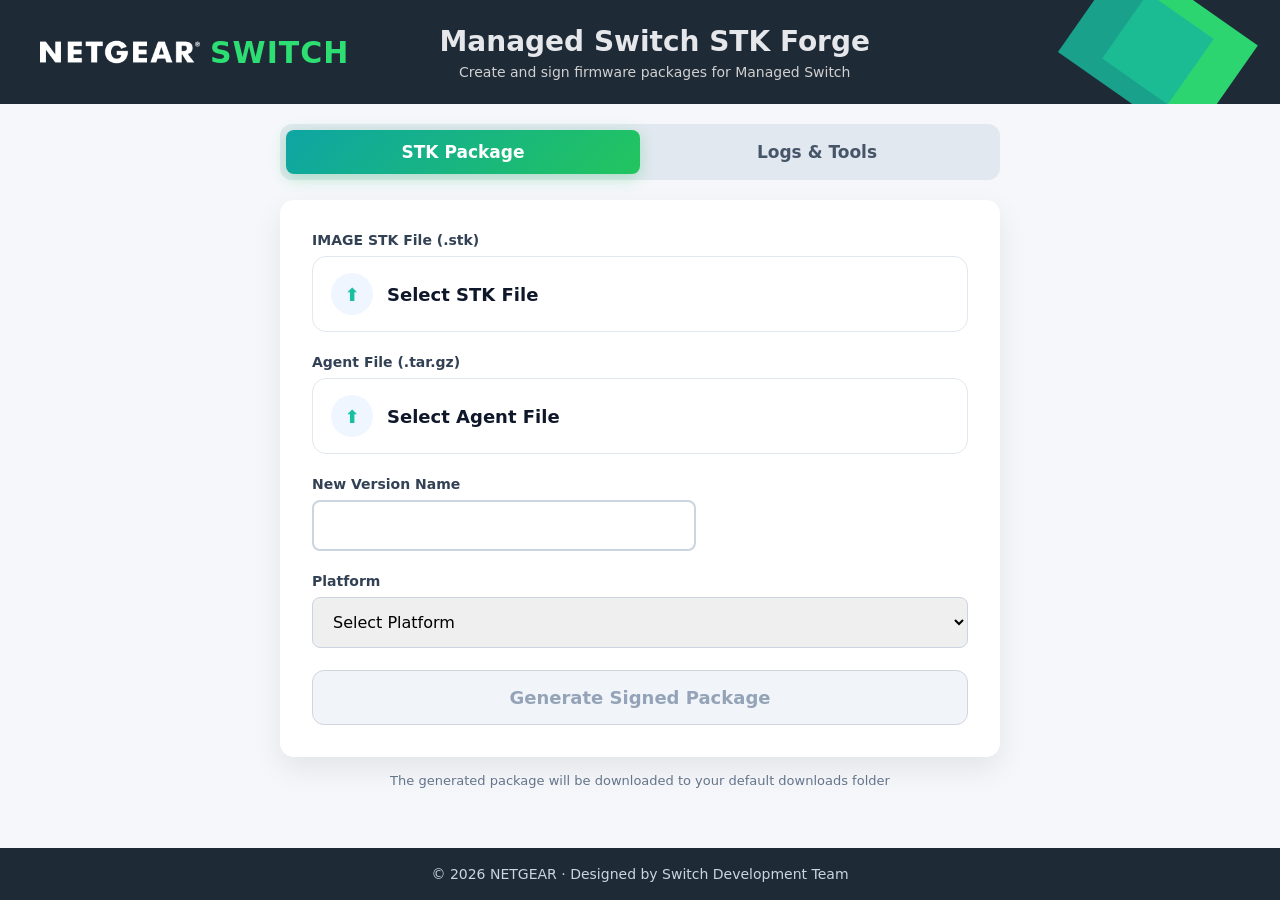
==== frontend/index.html @ 92266423 "latform validation in frontend" ====
<!DOCTYPE html>
<html lang="en">
<head>
<meta charset="UTF-8">
<title>STK Package Generator</title>
<link rel="stylesheet" href="styles.css">
</head>

<body>

<!-- HEADER -->
<div class="header">
  <div class="header-grid">

    <!-- LEFT: BRAND -->
    <div class="brand">
    <img src="netgear_logo_white.png" alt="NETGEAR" class="brand-logo">
    <span class="brand-switch">SWITCH</span>
    </div>

    <!-- CENTER: TITLE -->
    <div class="header-center">
      <div class="header-title">Managed Switch STK Forge</div>
      <div class="header-subtitle">
        Create and sign firmware packages for Managed Switch
      </div>
    </div>

    <!-- RIGHT: ACCENT (unchanged) -->
    <div class="header-accent"></div>

  </div>
</div>

<!-- MAIN -->
<div class="app-wrapper">
<div class="app">
<!-- TABS -->
<div class="tabs">
  <button class="tab-btn active" data-tab="tab1">STK Package</button>
  <button class="tab-btn" data-tab="tab2">Logs & Tools</button>
</div>

<!-- TAB CONTENT WRAPPER -->
<div class="tab-content active" id="tab1">
<div class="card">
  <!-- STK FILE -->
<label class="upload-label">IMAGE STK File (.stk)</label>
<div class="upload-card" id="stkBtn">
  <div class="upload-icon">⬆</div>

  <div class="upload-text">
    <span class="primary" id="stkBtnText">Select STK File</span>
  </div>

  <span class="clear-btn" id="clearStkBtn">✕</span>
</div>

<input type="file" id="stkInput" accept=".stk" hidden>



<!-- CURRENT VERSION -->
<div class="current-version-box" id="currentVersionBox">
  <div class="title">Current Version</div>
  <div class="value" id="currentVersionValue">—</div>
</div>


<!-- AGENT FILE -->
<label class="upload-label">Agent File (.tar.gz)</label>
<div class="upload-card" id="agentBtn">
  <div class="upload-icon">⬆</div>

  <div class="upload-text">
    <span class="primary" id="agentBtnText">Select Agent File</span>
  </div>

  <span class="clear-btn" id="clearAgentBtn">✕</span>
</div>

<input type="file" id="agentInput" accept=".tar,.gz,.tgz" hidden>


  <!-- VERSION -->
  <label>New Version Name</label>
  <div class="new-version-row">
    <input type="text" id="newVersion">
    <div class="version-msg">
      <span id="versionError" class="version-error"></span>
      <span id="versionWarning" class="version-warning"></span>
      <span id="versionCorrect" class="version-correct"></span>
    </div>
  </div>

  <div id="platformError" class="input-error-message"></div>
  <!-- PLATFORM -->
  <label>Platform</label>
  <select id="platform">
    <option value="">Select Platform</option>
    <option>M4350</option>
    <option>M4300</option>
    <option>M4250 IM</option>
    <option>M4250 LK</option>
  </select>
  
  <button id="generateBtn">
  <span class="btn-progress">
    <span class="btn-shimmer"></span>
  </span>

  <span class="btn-label">
    <span class="btn-text">Generate Signed Package</span>
    <span class="btn-percent"></span>
  </span>
</button>



</div>
</div> <!-- tab1 end -->

<!-- TAB 2 CONTENT -->
<!-- TAB 2 CONTENT -->
<div class="tab-content" id="tab2">
  <div class="card">

    <h2 class="logs-title">Generation Logs</h2>

    <div id="logList" class="log-list">
      Loading logs...
    </div>

  </div>
</div>
<div class="footer">
  The generated package will be downloaded to your default downloads folder
</div>

</div>
</div>

<div class="app-footer">
© 2026 NETGEAR · Designed by Switch Development Team
</div>

  <div id="toastContainer"></div>

  <script src="app.js"></script>
</body>
</html>
---- frontend/styles.css ----
* {
  box-sizing: border-box;
  font-family: "Inter", system-ui, -apple-system, sans-serif;
}
html, body {
  height: 100%;
}

body {
  margin: 0;
  min-height: 100vh;          
  display: flex;             
  flex-direction: column;    
  background: #f5f7fa;
  color: #0f172a;
}


/* ================= HEADER ================= */
.header {
  position: relative;
  background: #1f2a37;
  color: white;
  padding: 2px 40px;
  overflow: hidden;
  flex-shrink: 0;
}

/* GRID LAYOUT */
.header-grid {
  display: grid;
  grid-template-columns: auto 1fr auto;
  align-items: center;
}

.brand {
  display: flex;
  align-items: center;
  gap: 10px;
  height: 72px;
  min-width: 220px;
}


.brand-logo {
  height: 160px;   /* was ~32px — increase */
  width: auto;
  object-fit: contain;
}

.brand-switch {
  color: #2ddf73;
  font-weight: 800;     /* heavy bold */
  font-size: 30px;      /* larger */
  letter-spacing: 1px;
}



/* CENTER TITLE */
.header-center {
  text-align: center;
  transform: translateX(-80px); 
}


.header-title {
  font-size: 28px;
  font-weight: 600;
  color: #e5e7eb;
}

.header-subtitle {
  font-size: 14px;
  color: #d0d0d0;
  margin-top: 6px;
}

/* RIGHT ACCENT (same visual, repositioned) */
.header-accent {
  position: relative; /* now inside grid */
  width: 120px;
  height: 100px;
  background: #2ddf73;
  transform: rotate(35deg);
  opacity: 0.95;
}

.header-accent::after {
  content: "";
  position: absolute;
  top: 20px;
  left: -40px;
  width: 120px;
  height: 100px;
  background: #18bfa1;
  opacity: 0.85;
}


/* ================= APP WRAPPER ================= */
.app-wrapper {
  flex: 1;                 
  display: flex;
  justify-content: center;
  padding: 20px 0;
}

.app {
  width: 720px;
}

/* ================= TITLES ================= */
h1 {
  text-align: center;
  font-size: 28px;
  margin-bottom: 6px;
}

.subtitle {
  text-align: center;
  color: #64748b;
  margin-bottom: 36px;
}

/* ================= TABS ================= */

.tabs {
  display: flex;
  background: #e2e8f0;
  padding: 6px;
  border-radius: 12px;
  margin-bottom: 20px;
}

.tab-btn {
  flex: 1;
  padding: 12px 0;
  border: none;
  border-radius: 8px;
  background: transparent;
  font-size: 17px;
  font-weight: 700;
  color: #475569;
  cursor: pointer;
  transition: all 0.25s ease;
}

.tab-btn:hover {
  background: rgba(14,165,164,0.08);
  color: #0ea5a4;
}

.tab-btn.active {
  background: linear-gradient(135deg, #0ea5a4, #22c55e);
  color: white;
  box-shadow: 0 4px 15px rgba(34,197,94,0.3);
}

/* TAB CONTENT ANIMATION */

.tab-content {
  display: none;
  animation: fadeIn 0.3s ease;
}

.tab-content.active {
  display: block;
}

@keyframes fadeIn {
  from {
    opacity: 0;
    transform: translateY(8px);
  }
  to {
    opacity: 1;
    transform: translateY(0);
  }
}

/* ================= CARD ================= */
.card {
  background: #ffffff;
  border-radius: 14px;
  padding: 32px;
  box-shadow: 0 12px 30px rgba(0,0,0,0.08);
}

label {
  font-size: 14px;
  font-weight: 600;
  color: #334155;
  display: block;
  margin-bottom: 8px;
}

/* ================= UPLOAD ================= */
.upload-box {
  border: 2px dashed #cbd5e1;
  border-radius: 10px;
  padding: 18px;
  display: flex;
  align-items: center;
  justify-content: center;
  gap: 8px;
  color: #0ea5a4;
  font-weight: 600;
  cursor: pointer;
  margin-bottom: 12px;
}

.upload-icon {
  width: 44px;
  height: 44px;
  border-radius: 50%;
  background: #eff6ff;
  color: #18bfa1; /* upload arrow color */
  display: flex;
  align-items: center;
  justify-content: center;
  font-size: 20px;
  font-weight: 700;
}

/* When file selected → icon is X → turn red */
.upload-card.has-file .upload-icon {
  color: #dc2626;     /* red */
  background: #ffe4e6;
}

.upload-label {
  font-size: 14px;
  font-weight: 600;
  margin-bottom: 8px;
  display: block;
}

/* Upload card */
.upload-card {
  border: 1.5px solid #e2e8f0;
  border-radius: 14px;
  padding: 16px 18px;
  display: flex;
  align-items: center;
  gap: 14px;
  cursor: pointer;
  background: #ffffff;
  transition: all 0.25s ease;
  margin-bottom: 22px;
}

.upload-card:hover {
  border-color: #16a98e;
  box-shadow: 0 8px 30px rgba(37, 99, 235, 0.12);
  transform: translateY(-1px);
}
/* ✅ KEEP border after file selected */
.upload-card.has-file {
  border-color: #22c55e;
  background: #f8fffb;
}

/* Optional: cursor polish */
.upload-card.has-file {
  cursor: pointer;
}
/* Icon */
.upload-icon {
  width: 42px;
  height: 42px;
  border-radius: 50%;
  background: #eff6ff;
  color: #18bfa1;
  display: flex;
  align-items: center;
  justify-content: center;
  font-size: 18px;
}

/* Text */
.upload-text .primary {
  font-size: 18px;
  font-weight: 600;
  color: #0f172a;
}

.upload-text .secondary {
  font-size: 12px;
  color: #64748b;
}


input[type="file"] {
  display: none;
}

.file-name {
  background: #f8fafc;
  padding: 10px 12px;
  border-radius: 8px;
  font-size: 14px;
  color: #334155;
  margin-bottom: 22px;
  display: none;
}

/* ---------- CLEAR (X) BUTTON ---------- */
.clear-btn {
  position: absolute;
  right: 14px;
  top: 50%;
  transform: translateY(-50%);

  width: 22px;
  height: 22px;
  line-height: 22px;

  text-align: center;
  font-size: 14px;
  font-weight: bold;

  color: #666;
  background: #f0f0f0;
  border-radius: 50%;

  cursor: pointer;
  display: none; /* hidden until file selected */

  transition: all 0.2s ease;
}

.clear-btn:hover {
  background: #e53935;
  color: #fff;
}

/* Ensure upload-card can position clear-btn */
.upload-card {
  position: relative;
}


/* ================= CURRENT VERSION ================= */
.current-version-box {
  background: #ecfeff;
  border: 1px solid #67e8f9;
  border-radius: 10px;
  padding: 16px 18px;
  margin-top: 22px;     /* ✅ added gap */
  margin-bottom: 26px;  /* slightly more spacing */
  display: none;
}


.current-version-box .title {
  font-size: 15px;
  font-weight: 700;
  color: #0ea5a4;
  margin-bottom: 4px;
}

.current-version-box .value {
  font-size: 22px;
  font-weight: 600;
}

/* ================= INPUTS ================= */
/* ========== INPUTS ========== */
input[type="text"], select {
    width: 100%;
    padding: 14px 16px;
    border-radius: 8px;
    border: 1px solid #cbd5e1;
    font-size: 16px;
    font-weight: 500;
    margin-bottom: 22px;
    transition: border-color 0.2s ease; /* Add transition for smooth color change */
}

.version-error { 
    color: #dc2626; 
    display: none; 
    font-size: 13px;
    margin-top: -18px;
    margin-bottom: 22px;
}

.version-warning { 
    color: #d97706; 
    display: none; 
    font-size: 13px;
    margin-top: -18px;
    margin-bottom: 22px;
}

.version-correct { 
    color: #16a34a; 
    display: none; 
    font-size: 13px;
    margin-top: -18px;
    margin-bottom: 22px;
}
.new-version-row {
  display: flex;
  align-items: center;
  gap: 12px;
}

.new-version-row input {
  flex: 1;
}

.version-msg {
  min-width: 260px;
  font-size: 13px;
  font-weight: 500;
}
/* ========== VERSION VALIDATION STYLES ========== */

/* ================= VERSION VALIDATION FIX ================= */

/* Base */
#newVersion {
    border: 2px solid #cbd5e1;   /* same thickness always */
    box-shadow: none;
}

/* ERROR */
#newVersion.input-error {
    border-color: #dc2626 !important;
    box-shadow: 0 0 0 3px rgba(220, 38, 38, 0.15);
}

/* WARNING */
#newVersion.input-warning {
    border-color: #d97706 !important;
    box-shadow: 0 0 0 3px rgba(217, 119, 6, 0.15);
}

/* VALID */
#newVersion.input-valid {
    border-color: #16a34a !important;
    box-shadow: 0 0 0 3px rgba(22, 163, 74, 0.15);
}
/* Remove default browser focus blue */
#newVersion:focus {
    outline: none;
}

/* Optional: Keep your own focus glow */
#newVersion.input-valid:focus {
    box-shadow: 0 0 0 3px rgba(22, 163, 74, 0.2);
}

#newVersion.input-error:focus {
    box-shadow: 0 0 0 3px rgba(220, 38, 38, 0.2);
}

#newVersion.input-warning:focus {
    box-shadow: 0 0 0 3px rgba(217, 119, 6, 0.2);
}
.version-error { color: #dc2626; display: none; }
.version-warning { color: #d97706; display: none; }
.version-correct { color: #16a34a; display: none; }

.input-error-message {
  color: #e5484d;
  font-size: 13px;
  margin-top: 6px;
  display: none;
  font-weight: 500;
}
#platformError {
  color: #e5484d;
  font-size: 13px;
  font-weight: 500;
  
  margin-bottom: 12px;

  display: none;
}

/* ================= BUTTON ================= */
button {
  width: 100%;
  padding: 16px;
  border-radius: 12px;
  font-size: 18px;
  font-weight: 600;

  border: 1px solid #d1d5db;
  background: #f1f5f9;
  color: #94a3b8;

  cursor: not-allowed;
  transition: all 0.25s ease;
}



#generateBtn.enabled {
  background: linear-gradient(135deg, #0ea5a4, #22c55e);
  color: white;
  border: none;
  cursor: pointer;
}


/* ===== PROGRESS BUTTON LAYERS ===== */

#generateBtn {
  position: relative;
  overflow: hidden;
}


#generateBtn .btn-label {
  position: relative;
  z-index: 2;

  display: flex;
  align-items: center;
  justify-content: center;

  width: 100%;
  padding: 0 20px;

  font-weight: 600;
  box-sizing: border-box;
}

#generateBtn .btn-percent {
  position: absolute;
  right: 20px;
  font-weight: 700;
}

/* progress fill */
#generateBtn .btn-progress {
  position: absolute;
  left: 0;
  top: 0;
  height: 100%;
  width: 0%;
  z-index: 0;          /* behind label */

  background: linear-gradient(135deg, #0ea5a4, #22c55e);
  transition: width 0.5s ease;
  overflow: hidden;
}

/* shimmer layer — REAL ELEMENT */
#generateBtn .btn-shimmer {
  position: absolute;
  top: 0;
  left: -40%;
  width: 40%;
  height: 100%;

  background: linear-gradient(
    110deg,
    transparent 20%,
    rgba(255,255,255,0.8) 50%,
    transparent 80%
  );

  animation: shimmerMove 1.1s linear infinite;
  opacity: 0;
}

/* enable shimmer only while running */
#generateBtn.running .btn-shimmer {
  opacity: 1;
}

@keyframes shimmerMove {
  from { left: -40%; }
  to   { left: 120%; }
}


/* white button base while running */
#generateBtn.enabled.running {
  background: #ffffff;
  box-shadow: inset 0 0 0 2px #22c55e;
}

#generateBtn.running .btn-label {
  color: #0f172a;
}


/* ================= FOOTERS ================= */
.footer {
  text-align: center;
  font-size: 13px;
  color: #64748b;
  margin-top: 16px;
}

.app-footer {
  background: #1f2a37;
  color: #cbd5e1;
  text-align: center;
  padding: 18px;
  font-size: 14px;
  flex-shrink: 0;   
}

/* ================= LOG LIST ================= */
.logs-title{
  margin-top:0;
  font-size:20px;
  font-weight:600;
}

.log-list{

  display:flex;
  flex-direction:column;
  gap:14px;

  max-height:260px;
  overflow-y:auto;

  padding-right:6px;
}

/* nice scrollbar */

.log-list::-webkit-scrollbar{
  width:6px;
}

.log-list::-webkit-scrollbar-thumb{
  background:#cbd5e1;
  border-radius:4px;
}

.log-info{
  display:flex;
  flex-direction:column;
}

.log-title{
  font-weight:600;
  font-size:15px;
  color:#0f172a;
}

.log-meta{
  font-size:12px;
  color:#64748b;
  margin-top:4px;
}

.log-item{
  display:flex;
  align-items:center;
  justify-content:space-between;

  background:#f8fafc;
  border:1px solid #e2e8f0;
  border-radius:12px;

  padding:14px 18px;

  transition:all 0.2s ease;
}

.log-item:hover{
  border-color:#22c55e;
  box-shadow:0 6px 18px rgba(0,0,0,0.08);
}

.log-name{
  font-weight:600;
  color:#0f172a;
  font-size:18px;
}

/* action container */
.log-actions{
  display:flex;
  align-items:center;
  gap:10px;
}

/* download icon button */
.log-download{

  width:38px !important;
  height:38px !important;

  border-radius:50%;

  display:flex;
  align-items:center;
  justify-content:center;

  padding:0;
  border:none;

  background:linear-gradient(135deg,#0ea5a4,#22c55e);
  color:white;

  font-size:18px;
  font-weight:700;

  cursor:pointer;

  flex-shrink:0;
}

.log-download:hover{
  transform:scale(1.05);
}

/* ================= TOAST ================= */
#toastContainer {
    position: fixed;
    top: 20px;
    right: 20px;
    z-index: 9999;
}
.toast {
    background: #1f2937;
    color: white;
    padding: 14px 18px;
    border-radius: 10px;
    margin-bottom: 10px;
    min-width: 280px;
    font-size: 14px;
    box-shadow: 0 10px 20px rgba(0,0,0,0.2);
    animation: slideIn 0.3s ease;
    cursor: pointer; /* Added: Click to close */
}
/* ---------- TOAST BUTTONS (Only for Log Toast) ---------- */
.toast button {
    padding: 8px 14px;
    border-radius: 8px;
    font-size: 14px;
    font-weight: 600;
    border: none;
    cursor: pointer;
    transition: all 0.2s ease;
    margin-left: 5px; /* Added spacing */
}
/* Download button */
.toast-download {
    background: white;
    color: #af0b0bb5;
}
.toast-download:hover {
    background: #ffeced;
    color: #f41616;
}
/* Cancel button */
.toast-cancel {
    background: white;
    color: rgb(0, 0, 0);
}
.toast-cancel:hover {
    background:  #ffeced;
}
.toast.error { background: #dc2626; }
.toast.success { background: #16a34a; }
.toast.warning { background: #d97706; }
@keyframes slideIn {
    from { transform: translateX(120%); }
    to { transform: translateX(0); }
}
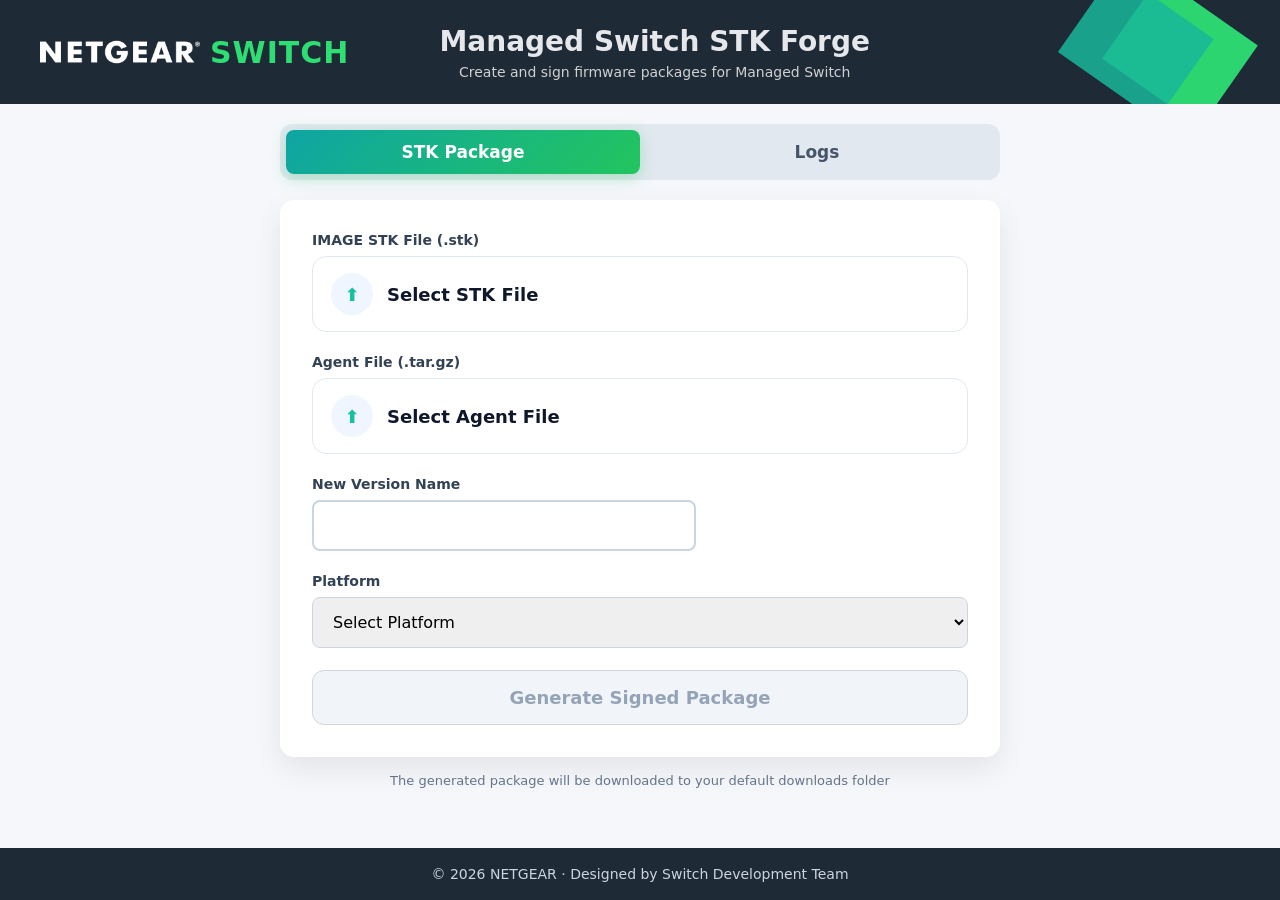
==== commit 9352d6da: "Implement log management features: add log cleanup, delete log endpoint, and enhance log display wit" ====
--- a/frontend/index.html
+++ b/frontend/index.html
@@ -38,7 +38,7 @@
 <!-- TABS -->
 <div class="tabs">
   <button class="tab-btn active" data-tab="tab1">STK Package</button>
-  <button class="tab-btn" data-tab="tab2">Logs & Tools</button>
+  <button class="tab-btn" data-tab="tab2">Logs</button>
 </div>
 
 <!-- TAB CONTENT WRAPPER -->
@@ -125,27 +125,52 @@
 <div class="tab-content" id="tab2">
   <div class="card">
 
-    <h2 class="logs-title">Generation Logs</h2>
+    <div class="logs-header">
 
-    <div id="logList" class="log-list">
-      Loading logs...
-    </div>
+  <h2 class="logs-title">Generation Logs</h2>
 
+  <div class="log-sort">
+    <button class="sort-btn active" data-sort="1hr">1hr</button>
+    <button class="sort-btn" data-sort="today">Today</button>
+    <button class="sort-btn" data-sort="yesterday">Yesterday</button>
+    <button class="sort-btn" data-sort="week">Week</button>
+    <button class="sort-btn" data-sort="all">All</button>
   </div>
+
+</div>
+
+<div id="logList" class="log-list">
+  Loading logs...
+</div>
+</div>
 </div>
 <div class="footer">
   The generated package will be downloaded to your default downloads folder
 </div>
-
-</div>
-</div>
-
 <div class="app-footer">
 © 2026 NETGEAR · Designed by Switch Development Team
 </div>
 
   <div id="toastContainer"></div>
+<div id="deleteModal" class="modal">
 
+  <div class="modal-box">
+
+    <div class="modal-title">Delete Log</div>
+
+    <div class="modal-info">
+      <div id="modalLogName"></div>
+      <div id="modalLogMeta"></div>
+    </div>
+
+    <div class="modal-actions">
+      <button id="cancelDelete" class="modal-cancel">Cancel</button>
+      <button id="confirmDelete" class="modal-delete">Delete</button>
+    </div>
+
+  </div>
+
+</div>
   <script src="app.js"></script>
 </body>
 </html>
--- a/frontend/styles.css
+++ b/frontend/styles.css
@@ -8,13 +8,14 @@
 
 body {
   margin: 0;
-  min-height: 100vh;          
-  display: flex;             
-  flex-direction: column;    
+  min-height: 100vh;
+  display: flex;
+  flex-direction: column;
   background: #f5f7fa;
   color: #0f172a;
-}
-
+
+  padding-bottom: 70px; /* space for fixed footer */
+}
 
 /* ================= HEADER ================= */
 .header {
@@ -600,12 +601,18 @@
 }
 
 .app-footer {
+  position: fixed;
+  bottom: 0;
+  left: 0;
+  width: 100%;
+
   background: #1f2a37;
   color: #cbd5e1;
   text-align: center;
   padding: 18px;
   font-size: 14px;
-  flex-shrink: 0;   
+
+  z-index: 1000;
 }
 
 /* ================= LOG LIST ================= */
@@ -621,7 +628,7 @@
   flex-direction:column;
   gap:14px;
 
-  max-height:260px;
+  max-height:480px;
   overflow-y:auto;
 
   padding-right:6px;
@@ -647,6 +654,13 @@
   font-weight:600;
   font-size:15px;
   color:#0f172a;
+}
+
+.logs-header{
+  display:flex;
+  align-items:center;
+  justify-content:space-between;
+  margin-bottom:12px;
 }
 
 .log-meta{
@@ -717,6 +731,148 @@
   transform:scale(1.05);
 }
 
+
+/* ===== LOG SORT CONTROL ===== */
+
+.log-sort{
+  display:flex;
+  gap:4px;
+  background:#eef2f6;
+  padding:4px;
+  border-radius:10px;
+}
+
+.sort-btn{
+  border:none;
+  padding:6px 12px;
+  border-radius:8px;
+  font-size:13px;
+  font-weight:600;
+  background:transparent;
+  color:#475569;
+  cursor:pointer;
+  transition:all 0.2s ease;
+}
+
+.sort-btn:hover{
+  background:#e6f7f1;
+}
+
+.sort-btn.active{
+  background:linear-gradient(135deg,#0ea5a4,#22c55e);
+  color:white;
+  box-shadow:0 3px 10px rgba(0,0,0,0.15);
+}
+
+/* ===== DELETE MODAL ===== */
+
+.modal{
+  position:fixed;
+  inset:0;
+  background:rgba(0,0,0,0.35);
+  display:none;
+  align-items:center;
+  justify-content:center;
+  z-index:2000;
+}
+
+.modal.show{
+  display:flex;
+}
+
+.modal-box{
+  background:white;
+  border-radius:14px;
+  padding:28px 32px;
+  width:420px;
+
+  box-shadow:0 20px 50px rgba(0,0,0,0.25);
+
+  animation:modalPop .2s ease;
+}
+
+@keyframes modalPop{
+  from{
+    transform:scale(.9);
+    opacity:0;
+  }
+  to{
+    transform:scale(1);
+    opacity:1;
+  }
+}
+
+.modal-title{
+  font-size:20px;
+  font-weight:700;
+  margin-bottom:12px;
+}
+
+.modal-info{
+  background:#f8fafc;
+  border-radius:10px;
+  padding:12px;
+  margin-bottom:20px;
+}
+
+.modal-info div{
+  font-size:18px;
+  margin-bottom:4px;
+}
+
+.modal-actions{
+  display:flex;
+  justify-content:flex-end;
+  gap:10px;
+}
+
+.modal-cancel{
+  background:#e5e7eb;
+  border:none;
+  padding:8px 14px;
+  border-radius:8px;
+  cursor:pointer;
+}
+
+.modal-delete{
+  background:#dc2626;
+  color:white;
+  border:none;
+  padding:8px 14px;
+  border-radius:8px;
+  cursor:pointer;
+}
+
+.log-delete{
+
+  width:38px;
+  height:38px;
+
+  border-radius:50%;
+  border:none;
+
+  background:#ef4444;
+  color:white;
+
+  display:flex;
+  align-items:center;
+  justify-content:center;
+
+  font-size:18px;
+  line-height:1;
+
+  cursor:pointer;
+
+  flex-shrink:0;
+}
+
+.log-delete:hover{
+  transform:scale(1.05);
+}
+
+.log-delete:hover ~ *{
+  border-color:initial;
+}
 /* ================= TOAST ================= */
 #toastContainer {
     position: fixed;
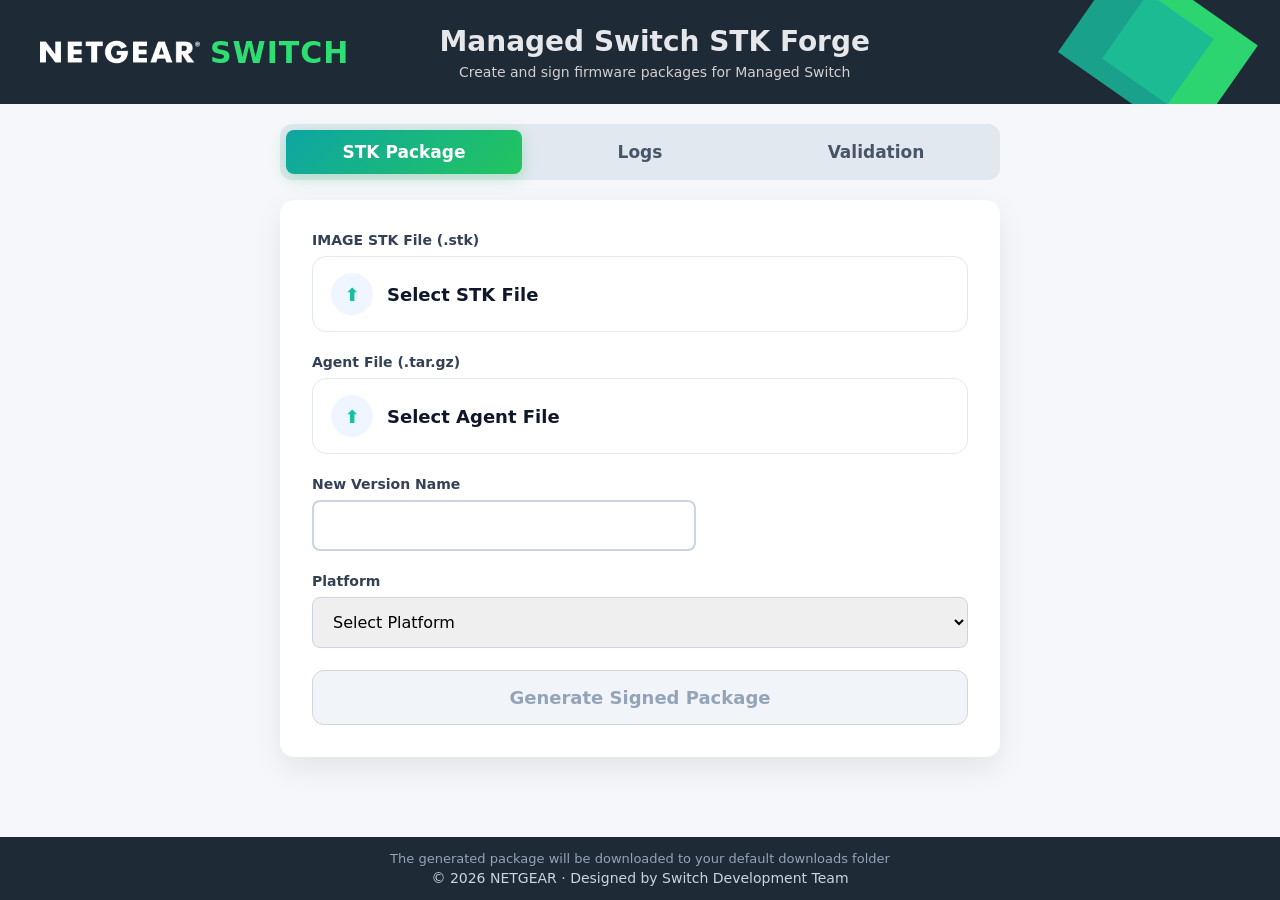
==== commit 8648407e: "Ansible addition UI and script" ====
--- a/frontend/index.html
+++ b/frontend/index.html
@@ -39,6 +39,7 @@
 <div class="tabs">
   <button class="tab-btn active" data-tab="tab1">STK Package</button>
   <button class="tab-btn" data-tab="tab2">Logs</button>
+  <button class="tab-btn" data-tab="tab3">Validation</button>
 </div>
 
 <!-- TAB CONTENT WRAPPER -->
@@ -130,11 +131,11 @@
   <h2 class="logs-title">Generation Logs</h2>
 
   <div class="log-sort">
-    <button class="sort-btn active" data-sort="1hr">1hr</button>
+    <button class="sort-btn" data-sort="1hr">1hr</button>
     <button class="sort-btn" data-sort="today">Today</button>
     <button class="sort-btn" data-sort="yesterday">Yesterday</button>
     <button class="sort-btn" data-sort="week">Week</button>
-    <button class="sort-btn" data-sort="all">All</button>
+    <button class="sort-btn active" data-sort="all">All</button>
   </div>
 
 </div>
@@ -143,12 +144,49 @@
   Loading logs...
 </div>
 </div>
-</div>
-<div class="footer">
-  The generated package will be downloaded to your default downloads folder
+</div> <!-- tab2 end -->
+
+<!-- TAB 3: VALIDATION -->
+<div class="tab-content" id="tab3">
+  <div class="card">
+    <h2 class="validation-title">Validate STK Image</h2>
+
+    <!-- STK FILE UPLOAD -->
+    <div class="upload-card" id="validationStkBtn">
+      <div class="upload-icon">⬆</div>
+      <div class="upload-text">
+        <span class="primary" id="validationStkBtnText">Select STK File</span>
+      </div>
+      <span class="clear-btn" id="clearValidationStkBtn">✕</span>
+    </div>
+    <input type="file" id="validationStkInput" accept=".stk" hidden>
+
+    <!-- SWITCH CREDENTIALS -->
+    <div class="validation-divider"></div>
+    <label for="switchIp">Switch IP</label>
+    <input type="text" id="switchIp" placeholder="e.g. 192.168.1.1" autocomplete="off">
+
+    <label for="switchUsername">Switch Username</label>
+    <input type="text" id="switchUsername" placeholder="Admin" autocomplete="off">
+
+    <label for="switchPassword">Switch Password</label>
+    <input type="password" id="switchPassword" placeholder="Enter password" autocomplete="new-password">
+
+    <label for="expectedAppMgrVersion">Expected App-Mgr Version</label>
+    <input type="text" id="expectedAppMgrVersion" placeholder="eg. 1.0.5.32" autocomplete="off">
+
+    <button type="button" id="validateBtn" class="btn-validate" disabled>
+      <span class="btn-validate-text">Validate</span>
+      <span class="btn-validate-spinner"></span>
+    </button>
+
+    <div id="validationResult" class="validation-result"></div>
+  </div>
+</div>
 </div>
 <div class="app-footer">
-© 2026 NETGEAR · Designed by Switch Development Team
+  <div class="footer-download-msg">The generated package will be downloaded to your default downloads folder</div>
+  <div class="footer-copyright">© 2026 NETGEAR · Designed by Switch Development Team</div>
 </div>
 
   <div id="toastContainer"></div>
--- a/frontend/styles.css
+++ b/frontend/styles.css
@@ -14,7 +14,7 @@
   background: #f5f7fa;
   color: #0f172a;
 
-  padding-bottom: 70px; /* space for fixed footer */
+  padding-bottom: 85px; /* space for fixed footer (two lines) */
 }
 
 /* ================= HEADER ================= */
@@ -101,14 +101,18 @@
 
 /* ================= APP WRAPPER ================= */
 .app-wrapper {
-  flex: 1;                 
+  flex: 1;
   display: flex;
-  justify-content: center;
+  flex-direction: column;
+  align-items: center;
+  justify-content: flex-start;
+  width: 100%;
   padding: 20px 0;
 }
 
 .app {
-  width: 720px;
+  width: 100%;
+  max-width: 720px;
 }
 
 /* ================= TITLES ================= */
@@ -368,7 +372,9 @@
 
 /* ================= INPUTS ================= */
 /* ========== INPUTS ========== */
-input[type="text"], select {
+input[type="text"],
+input[type="password"],
+select {
     width: 100%;
     padding: 14px 16px;
     border-radius: 8px;
@@ -376,7 +382,7 @@
     font-size: 16px;
     font-weight: 500;
     margin-bottom: 22px;
-    transition: border-color 0.2s ease; /* Add transition for smooth color change */
+    transition: border-color 0.2s ease;
 }
 
 .version-error { 
@@ -593,26 +599,30 @@
 
 
 /* ================= FOOTERS ================= */
-.footer {
-  text-align: center;
-  font-size: 13px;
-  color: #64748b;
-  margin-top: 16px;
-}
-
 .app-footer {
   position: fixed;
   bottom: 0;
   left: 0;
   width: 100%;
-
   background: #1f2a37;
   color: #cbd5e1;
   text-align: center;
-  padding: 18px;
+  padding: 14px 18px;
   font-size: 14px;
-
   z-index: 1000;
+  display: flex;
+  flex-direction: column;
+  gap: 4px;
+}
+
+.footer-download-msg {
+  font-size: 13px;
+  color: #94a3b8;
+}
+
+.footer-copyright {
+  font-size: 14px;
+  color: #cbd5e1;
 }
 
 /* ================= LOG LIST ================= */
@@ -873,6 +883,42 @@
 .log-delete:hover ~ *{
   border-color:initial;
 }
+
+.log-view{
+
+  width:38px;
+  height:38px;
+
+  border-radius:50%;
+  border:none;
+
+  background:#3b82f6;
+  color:white;
+
+  display:flex;
+  align-items:center;
+  justify-content:center;
+
+  padding:0;
+  cursor:pointer;
+}
+
+.log-view svg,
+.log-download svg,
+.log-delete svg{
+  display:block;
+  width:22px;
+  height:22px;
+}
+.log-delete svg{
+  transform: scale(3.5);
+}
+
+.log-view:hover{
+  transform:scale(1.05);
+  background:#2563eb;
+}
+
 /* ================= TOAST ================= */
 #toastContainer {
     position: fixed;
@@ -927,3 +973,156 @@
     from { transform: translateX(120%); }
     to { transform: translateX(0); }
 }
+
+/* ================= VALIDATION TAB ================= */
+.validation-title {
+  margin: 0 0 6px 0;
+  font-size: 20px;
+  font-weight: 600;
+  color: #0f172a;
+}
+
+.validation-desc {
+  margin: 0 0 22px 0;
+  font-size: 14px;
+  color: #64748b;
+  line-height: 1.45;
+}
+
+.btn-secondary {
+  width: 100%;
+  padding: 14px 16px;
+  border-radius: 12px;
+  font-size: 16px;
+  font-weight: 600;
+  border: 2px solid #0ea5a4;
+  background: #ffffff;
+  color: #0ea5a4;
+  cursor: pointer;
+  transition: all 0.25s ease;
+  margin-bottom: 22px;
+}
+
+.btn-secondary:hover:not(:disabled) {
+  background: #ecfeff;
+  border-color: #0d9488;
+  color: #0d9488;
+}
+
+.btn-secondary:disabled {
+  opacity: 0.5;
+  cursor: not-allowed;
+}
+
+.validation-status {
+  font-size: 14px;
+  margin-top: -12px;
+  margin-bottom: 18px;
+  min-height: 20px;
+}
+
+.validation-status-pending {
+  color: #64748b;
+}
+
+.validation-status-success {
+  color: #16a34a;
+  font-weight: 500;
+}
+
+.validation-status-error {
+  color: #dc2626;
+  font-weight: 500;
+}
+
+.validation-divider {
+  height: 1px;
+  background: #e2e8f0;
+  margin: 24px 0 22px 0;
+}
+
+#tab3 label {
+  margin-top: 0;
+}
+
+#tab3 .btn-validate {
+  position: relative;
+  margin-top: 8px;
+  background: linear-gradient(135deg, #0ea5a4, #22c55e);
+  color: white;
+  border: none;
+  cursor: pointer;
+  padding: 16px;
+  border-radius: 12px;
+  font-size: 18px;
+  font-weight: 600;
+  transition: all 0.25s ease;
+}
+
+#tab3 .btn-validate:disabled {
+  background: #e2e8f0;
+  color: #94a3b8;
+  cursor: not-allowed;
+}
+
+#tab3 .btn-validate.enabled:hover:not(:disabled) {
+  box-shadow: 0 6px 20px rgba(14, 165, 164, 0.35);
+  transform: translateY(-1px);
+}
+
+.btn-validate-spinner {
+  display: none;
+  width: 20px;
+  height: 20px;
+  border: 2px solid rgba(255,255,255,0.3);
+  border-top-color: white;
+  border-radius: 50%;
+  animation: validationSpinner 0.8s linear infinite;
+  margin-left: 10px;
+  vertical-align: middle;
+}
+
+#tab3 .btn-validate.running .btn-validate-text {
+  opacity: 0.85;
+}
+
+#tab3 .btn-validate.running .btn-validate-spinner {
+  display: inline-block;
+}
+
+@keyframes validationSpinner {
+  to { transform: rotate(360deg); }
+}
+
+.validation-result {
+  margin-top: 18px;
+  padding: 14px 16px;
+  border-radius: 10px;
+  font-size: 14px;
+  font-weight: 500;
+  min-height: 24px;
+}
+
+.validation-result:empty {
+  display: none;
+  margin: 0;
+  padding: 0;
+  min-height: 0;
+}
+
+.validation-result-pending {
+  background: #f1f5f9;
+  color: #475569;
+}
+
+.validation-result-success {
+  background: #dcfce7;
+  color: #166534;
+  border: 1px solid #86efac;
+}
+
+.validation-result-error {
+  background: #fee2e2;
+  color: #991b1b;
+  border: 1px solid #fca5a5;
+}
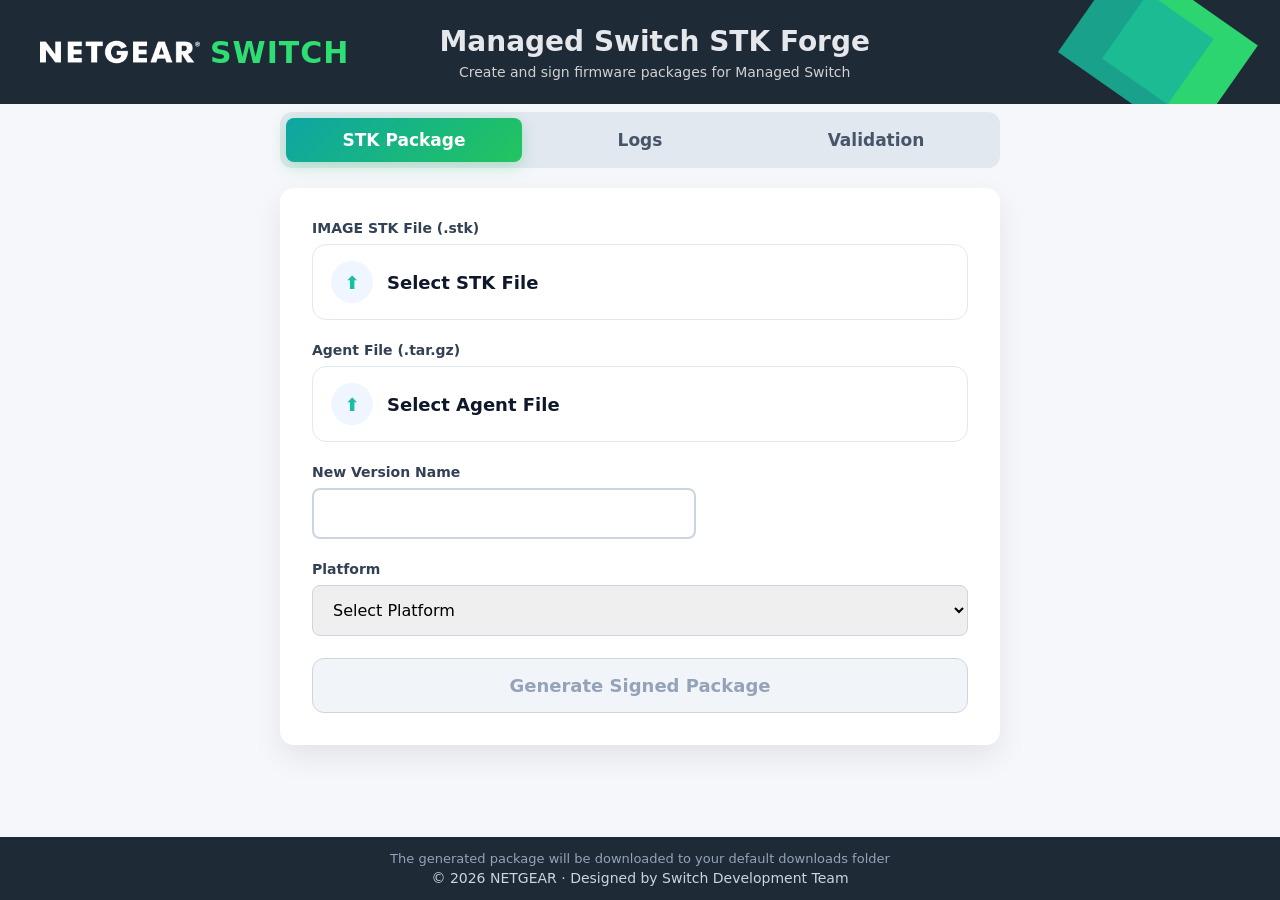
==== commit 91928003: "ansible fix for lab-nuc01" ====
--- a/frontend/index.html
+++ b/frontend/index.html
@@ -148,7 +148,7 @@
 
 <!-- TAB 3: VALIDATION -->
 <div class="tab-content" id="tab3">
-  <div class="card">
+  <div class="card validation-form-card" id="validationFormCard">
     <h2 class="validation-title">Validate STK Image</h2>
 
     <!-- STK FILE UPLOAD -->
@@ -161,6 +161,12 @@
     </div>
     <input type="file" id="validationStkInput" accept=".stk" hidden>
 
+    <!-- DETECTED PLATFORM (from STK filename, like Current Version in STK Package) -->
+    <div class="current-version-box validation-platform-box" id="validationPlatformBox" style="display: none;">
+      <div class="title">Detected Platform</div>
+      <div class="value" id="validationPlatformValue">—</div>
+    </div>
+
     <!-- SWITCH CREDENTIALS -->
     <div class="validation-divider"></div>
     <label for="switchIp">Switch IP</label>
@@ -182,6 +188,12 @@
 
     <div id="validationResult" class="validation-result"></div>
   </div>
+  <!-- Terminal (shown when Validate is clicked; form hidden) -->
+  <div class="validation-terminal-wrap" id="validationTerminalWrap" style="display: none;">
+    <div class="validation-terminal-header">Ansible output</div>
+    <pre class="validation-terminal" id="validationTerminal"></pre>
+    <button type="button" class="btn-validation-back" id="validationBackBtn">Run again</button>
+  </div>
 </div>
 </div>
 <div class="app-footer">
@@ -209,6 +221,18 @@
   </div>
 
 </div>
+
+<!-- Validation result modal: application table + version match -->
+<div id="validationResultModal" class="modal validation-result-modal">
+  <div class="modal-box validation-result-modal-box">
+    <div id="validationModalTitle" class="validation-modal-title validation-modal-success">Validation complete</div>
+    <div id="validationModalMessage" class="validation-modal-message"></div>
+    <pre id="validationModalTable" class="validation-modal-table"></pre>
+    <div class="validation-modal-actions">
+      <button type="button" id="validationModalClose" class="btn-validation-modal-close">Close</button>
+    </div>
+  </div>
+</div>
   <script src="app.js"></script>
 </body>
 </html>
--- a/frontend/styles.css
+++ b/frontend/styles.css
@@ -2,24 +2,28 @@
   box-sizing: border-box;
   font-family: "Inter", system-ui, -apple-system, sans-serif;
 }
-html, body {
+html {
   height: 100%;
+  overflow: hidden;
 }
 
 body {
+  height: 100%;
   margin: 0;
-  min-height: 100vh;
+  overflow: hidden;
   display: flex;
   flex-direction: column;
   background: #f5f7fa;
   color: #0f172a;
-
-  padding-bottom: 85px; /* space for fixed footer (two lines) */
-}
-
-/* ================= HEADER ================= */
+}
+
+/* ================= HEADER (fixed at top) ================= */
 .header {
-  position: relative;
+  position: fixed;
+  top: 0;
+  left: 0;
+  right: 0;
+  z-index: 1001;
   background: #1f2a37;
   color: white;
   padding: 2px 40px;
@@ -99,7 +103,7 @@
 }
 
 
-/* ================= APP WRAPPER ================= */
+/* ================= SCROLLABLE MIDDLE (tabs + content) ================= */
 .app-wrapper {
   flex: 1;
   display: flex;
@@ -107,7 +111,10 @@
   align-items: center;
   justify-content: flex-start;
   width: 100%;
-  padding: 20px 0;
+  margin-top: 92px;   /* clear fixed header + small gap between banner and tabs */
+  padding: 20px 0 100px 0; /* bottom padding so content scrolls above fixed footer */
+  overflow-y: auto;  /* only this section scrolls */
+  min-height: 0;     /* allow flex child to shrink and scroll */
 }
 
 .app {
@@ -1126,3 +1133,138 @@
   color: #991b1b;
   border: 1px solid #fca5a5;
 }
+
+/* ================= VALIDATION RESULT MODAL (modern UI) ================= */
+.validation-result-modal .modal-box {
+  max-width: 640px;
+  max-height: 90vh;
+  overflow: hidden;
+  display: flex;
+  flex-direction: column;
+}
+
+.validation-result-modal-box {
+  padding: 0;
+  border-radius: 16px;
+  box-shadow: 0 24px 48px rgba(0, 0, 0, 0.2);
+}
+
+.validation-modal-title {
+  padding: 20px 24px 12px;
+  font-size: 22px;
+  font-weight: 700;
+  text-align: center;
+  border-radius: 16px 16px 0 0;
+}
+
+.validation-modal-success {
+  background: linear-gradient(135deg, #059669, #10b981);
+  color: white;
+}
+
+.validation-modal-mismatch {
+  background: linear-gradient(135deg, #d97706, #f59e0b);
+  color: white;
+}
+
+.validation-modal-failed {
+  background: linear-gradient(135deg, #dc2626, #ef4444);
+  color: white;
+}
+
+.validation-modal-message {
+  padding: 8px 24px 16px;
+  font-size: 15px;
+  color: #475569;
+  text-align: center;
+}
+
+.validation-modal-table {
+  margin: 0 24px 20px;
+  padding: 16px;
+  background: #0f172a;
+  color: #e2e8f0;
+  border-radius: 10px;
+  font-size: 13px;
+  line-height: 1.5;
+  overflow: auto;
+  max-height: 280px;
+  white-space: pre;
+  font-family: ui-monospace, monospace;
+}
+
+.validation-modal-actions {
+  padding: 0 24px 24px;
+  display: flex;
+  justify-content: center;
+}
+
+.btn-validation-modal-close {
+  padding: 12px 32px;
+  border-radius: 10px;
+  font-size: 16px;
+  font-weight: 600;
+  border: none;
+  background: linear-gradient(135deg, #0ea5a4, #22c55e);
+  color: white;
+  cursor: pointer;
+  transition: transform 0.2s, box-shadow 0.2s;
+}
+
+.btn-validation-modal-close:hover {
+  transform: translateY(-1px);
+  box-shadow: 0 6px 20px rgba(14, 165, 164, 0.4);
+}
+
+/* ================= VALIDATION TERMINAL (streaming output) ================= */
+.validation-terminal-wrap {
+  width: 100%;
+  max-width: 720px;
+  background: #0f172a;
+  border-radius: 14px;
+  overflow: hidden;
+  box-shadow: 0 12px 30px rgba(0, 0, 0, 0.15);
+}
+
+.validation-terminal-header {
+  padding: 12px 16px;
+  background: #1e293b;
+  color: #94a3b8;
+  font-size: 13px;
+  font-weight: 600;
+  border-bottom: 1px solid #334155;
+}
+
+.validation-terminal {
+  margin: 0;
+  padding: 16px;
+  min-height: 320px;
+  max-height: 70vh;
+  overflow: auto;
+  font-family: ui-monospace, "Cascadia Code", "Consolas", monospace;
+  font-size: 13px;
+  line-height: 1.45;
+  color: #e2e8f0;
+  background: #0f172a;
+  white-space: pre-wrap;
+  word-break: break-all;
+}
+
+.validation-terminal-wrap .btn-validation-back {
+  display: block;
+  width: auto;
+  margin: 16px auto 20px;
+  padding: 10px 24px;
+  border-radius: 10px;
+  font-size: 15px;
+  font-weight: 600;
+  border: none;
+  background: #334155;
+  color: #e2e8f0;
+  cursor: pointer;
+}
+
+.validation-terminal-wrap .btn-validation-back:hover {
+  background: #475569;
+  color: white;
+}
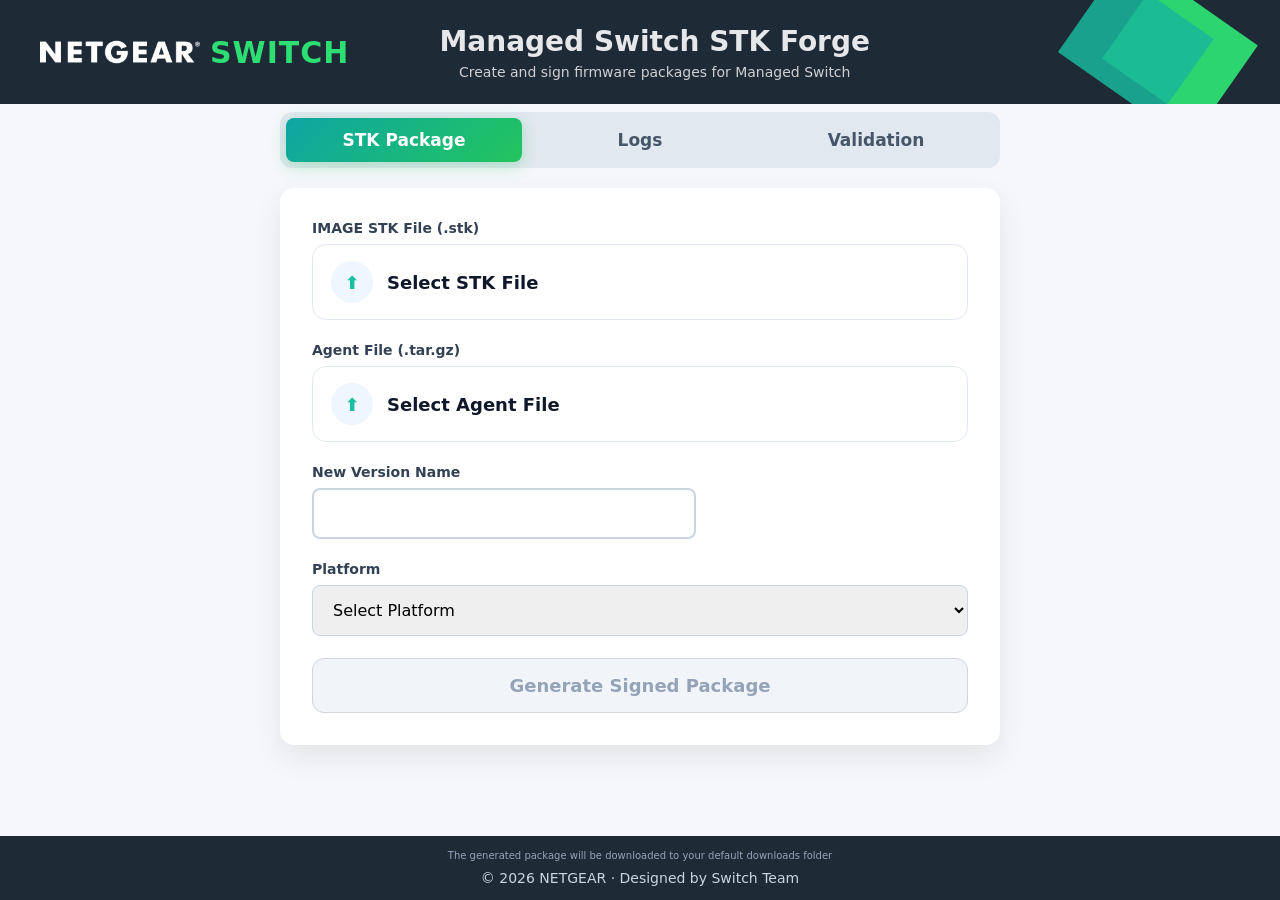
==== commit 186e597b: "Pre-validation-fix-UI" ====
--- a/frontend/index.html
+++ b/frontend/index.html
@@ -128,7 +128,7 @@
 
     <div class="logs-header">
 
-  <h2 class="logs-title">Generation Logs</h2>
+  <h2 class="logs-title">Logs</h2>
 
   <div class="log-sort">
     <button class="sort-btn" data-sort="1hr">1hr</button>
@@ -148,57 +148,79 @@
 
 <!-- TAB 3: VALIDATION -->
 <div class="tab-content" id="tab3">
+  <div class="validation-tab-shell">
   <div class="card validation-form-card" id="validationFormCard">
-    <h2 class="validation-title">Validate STK Image</h2>
-
-    <!-- STK FILE UPLOAD -->
-    <div class="upload-card" id="validationStkBtn">
-      <div class="upload-icon">⬆</div>
-      <div class="upload-text">
-        <span class="primary" id="validationStkBtnText">Select STK File</span>
-      </div>
-      <span class="clear-btn" id="clearValidationStkBtn">✕</span>
-    </div>
-    <input type="file" id="validationStkInput" accept=".stk" hidden>
-
-    <!-- DETECTED PLATFORM (from STK filename, like Current Version in STK Package) -->
-    <div class="current-version-box validation-platform-box" id="validationPlatformBox" style="display: none;">
-      <div class="title">Detected Platform</div>
-      <div class="value" id="validationPlatformValue">—</div>
-    </div>
-
-    <!-- SWITCH CREDENTIALS -->
-    <div class="validation-divider"></div>
-    <label for="switchIp">Switch IP</label>
-    <input type="text" id="switchIp" placeholder="e.g. 192.168.1.1" autocomplete="off">
-
-    <label for="switchUsername">Switch Username</label>
-    <input type="text" id="switchUsername" placeholder="Admin" autocomplete="off">
-
-    <label for="switchPassword">Switch Password</label>
-    <input type="password" id="switchPassword" placeholder="Enter password" autocomplete="new-password">
-
-    <label for="expectedAppMgrVersion">Expected App-Mgr Version</label>
-    <input type="text" id="expectedAppMgrVersion" placeholder="eg. 1.0.5.32" autocomplete="off">
-
-    <button type="button" id="validateBtn" class="btn-validate" disabled>
-      <span class="btn-validate-text">Validate</span>
-      <span class="btn-validate-spinner"></span>
-    </button>
-
+    <h2 class="logs-title validation-page-title">Validation</h2>
+    <div class="validation-mockup-grid">
+      <div class="validation-col validation-col-left">
+        <div class="validation-left-stk">
+          <label class="upload-label">IMAGE STK File (.stk)</label>
+          <div class="upload-card" id="validationStkBtn">
+            <div class="upload-icon">⬆</div>
+            <div class="upload-text">
+              <span class="primary" id="validationStkBtnText">Select STK File</span>
+            </div>
+            <span class="clear-btn" id="clearValidationStkBtn">✕</span>
+          </div>
+          <input type="file" id="validationStkInput" accept=".stk" hidden>
+        </div>
+
+        <div class="validation-readouts-stack">
+          <div class="validation-readout">
+            <label class="upload-label">Platform</label>
+            <div class="validation-info-box validation-info-box--cyan" aria-live="polite">
+              <div class="validation-info-value is-empty" id="validationPlatformValue">Select an .stk file to preview</div>
+            </div>
+          </div>
+
+          <div class="validation-readout">
+            <label class="upload-label">Firmware version</label>
+            <div class="validation-info-box validation-info-box--green" aria-live="polite">
+              <div class="validation-info-value is-empty" id="validationImageVersionValue">Select an .stk file to preview</div>
+            </div>
+          </div>
+        </div>
+      </div>
+      <div class="validation-col validation-col-right">
+        <label for="switchIp">Switch IP</label>
+        <input type="text" id="switchIp" placeholder="e.g. 192.168.1.1" autocomplete="off" autocorrect="off" spellcheck="false">
+        <div id="switchIpError" class="validation-inline-error" role="alert"></div>
+
+        <label for="switchUsername">Switch Username</label>
+        <input type="text" id="switchUsername" placeholder="e.g. admin" autocomplete="off">
+
+        <label for="switchPassword">Switch Password</label>
+        <div class="password-input-wrap">
+          <input type="password" id="switchPassword" placeholder="Enter password" autocomplete="new-password">
+          <button type="button" class="password-toggle" id="switchPasswordToggle" title="Show password" aria-label="Show password">
+            <svg class="icon-eye" viewBox="0 0 24 24" width="20" height="20" fill="none" stroke="currentColor" stroke-width="2" stroke-linecap="round" stroke-linejoin="round"><path d="M1 12s4-8 11-8 11 8 11 8-4 8-11 8-11-8-11-8z"/><circle cx="12" cy="12" r="3"/></svg>
+            <svg class="icon-eye-off" viewBox="0 0 24 24" width="20" height="20" fill="none" stroke="currentColor" stroke-width="2" stroke-linecap="round" stroke-linejoin="round" style="display: none;"><path d="M17.94 17.94A10.07 10.07 0 0 1 12 20c-7 0-11-8-11-8a18.45 18.45 0 0 1 5.06-5.94M9.9 4.24A9.12 9.12 0 0 1 12 4c7 0 11 8 11 8a18.5 18.5 0 0 1-2.16 3.19m-6.72-1.07a3 3 0 1 1-4.24-4.24"/><line x1="1" y1="1" x2="23" y2="23"/></svg>
+          </button>
+        </div>
+      </div>
+      <div class="validation-col-bottom">
+        <label for="expectedAppMgrVersion">Expected App-Mgr Version</label>
+        <input type="text" id="expectedAppMgrVersion" placeholder="e.g. 1.0.5.32" autocomplete="off" autocorrect="off" spellcheck="false">
+        <div id="expectedAppMgrVersionError" class="validation-inline-error" role="alert"></div>
+        <button type="button" id="validateBtn" class="btn-validate" disabled>
+          <span class="btn-validate-text">Validate</span>
+          <span class="btn-validate-spinner"></span>
+        </button>
+      </div>
+    </div>
     <div id="validationResult" class="validation-result"></div>
   </div>
-  <!-- Terminal (shown when Validate is clicked; form hidden) -->
   <div class="validation-terminal-wrap" id="validationTerminalWrap" style="display: none;">
     <div class="validation-terminal-header">Ansible output</div>
     <pre class="validation-terminal" id="validationTerminal"></pre>
     <button type="button" class="btn-validation-back" id="validationBackBtn">Run again</button>
   </div>
+  </div>
 </div>
 </div>
 <div class="app-footer">
   <div class="footer-download-msg">The generated package will be downloaded to your default downloads folder</div>
-  <div class="footer-copyright">© 2026 NETGEAR · Designed by Switch Development Team</div>
+  <div class="footer-copyright">© 2026 NETGEAR · Designed by Switch Team</div>
 </div>
 
   <div id="toastContainer"></div>
--- a/frontend/styles.css
+++ b/frontend/styles.css
@@ -120,6 +120,10 @@
 .app {
   width: 100%;
   max-width: 720px;
+}
+
+.app.app--validation-wide {
+  max-width: 1040px;
 }
 
 /* ================= TITLES ================= */
@@ -392,6 +396,48 @@
     transition: border-color 0.2s ease;
 }
 
+.password-input-wrap {
+  position: relative;
+  margin-bottom: 22px;
+}
+.password-input-wrap input {
+  margin-bottom: 0;
+  padding-right: 48px;
+}
+.password-toggle {
+  position: absolute;
+  right: 10px;
+  top: 50%;
+  transform: translateY(-50%);
+  width: 36px;
+  height: 36px;
+  padding: 0;
+  border: none;
+  background: transparent;
+  color: #64748b;
+  cursor: pointer;
+  border-radius: 8px;
+  display: flex;
+  align-items: center;
+  justify-content: center;
+}
+.password-toggle:hover {
+  color: #334155;
+  background: #f1f5f9;
+}
+.password-toggle svg {
+  display: block;
+}
+.password-toggle .icon-eye-off {
+  display: none;
+}
+.password-toggle.show-password .icon-eye {
+  display: none;
+}
+.password-toggle.show-password .icon-eye-off {
+  display: block !important;
+}
+
 .version-error { 
     color: #dc2626; 
     display: none; 
@@ -623,7 +669,8 @@
 }
 
 .footer-download-msg {
-  font-size: 13px;
+  font-size: 10px;
+  margin-bottom: 5px;
   color: #94a3b8;
 }
 
@@ -981,19 +1028,141 @@
     to { transform: translateX(0); }
 }
 
-/* ================= VALIDATION TAB ================= */
-.validation-title {
-  margin: 0 0 6px 0;
-  font-size: 20px;
+/* ================= VALIDATION TAB (aligned with STK Package / main UI) ================= */
+.validation-tab-shell {
+  width: 100%;
+  display: flex;
+  flex-direction: column;
+  gap: 20px;
+}
+
+.validation-form-card.card {
+  box-shadow: 0 12px 30px rgba(0, 0, 0, 0.08);
+}
+
+#tab3 .validation-page-title {
+  margin-top: 0;
+  margin-bottom: 20px;
+}
+
+.validation-mockup-grid {
+  display: grid;
+  grid-template-columns: 1fr 1fr;
+  gap: 28px 48px;
+  align-items: stretch;
+}
+
+.validation-col {
+  display: flex;
+  flex-direction: column;
+  min-width: 0;
+}
+
+.validation-col-left {
+  min-height: 0;
+}
+
+.validation-col-left .validation-left-stk {
+  margin-bottom: 0;
+}
+
+.validation-col-left .validation-left-stk .upload-label,
+#tab3 .validation-col-right > label:first-of-type {
+  margin-bottom: 12px;
+}
+
+.validation-col-left .validation-left-stk .upload-card {
+  margin-bottom: 0;
+}
+
+/* Vertically center Platform + Firmware block beside the switch fields */
+.validation-readouts-stack {
+  flex: 1 1 auto;
+  display: flex;
+  flex-direction: column;
+  justify-content: center;
+  gap: 18px;
+  min-height: 0;
+  padding-top: 4px;
+}
+
+.validation-col-left .validation-readout .upload-label {
+  margin-bottom: 10px;
+}
+
+.validation-col-left .validation-readout .validation-info-box {
+  justify-content: flex-start;
+}
+
+.validation-inline-error {
+  display: none;
+  color: #dc2626;
+  font-size: 13px;
+  font-weight: 500;
+  margin-top: -16px;
+  margin-bottom: 14px;
+  line-height: 1.4;
+}
+
+#tab3 #switchIp.input-error,
+#tab3 #expectedAppMgrVersion.input-error {
+  border-color: #dc2626 !important;
+  box-shadow: 0 0 0 3px rgba(220, 38, 38, 0.15);
+}
+
+#tab3 #switchIp:focus,
+#tab3 #expectedAppMgrVersion:focus {
+  outline: none;
+}
+
+.validation-col-bottom {
+  grid-column: 1 / -1;
+  display: flex;
+  flex-direction: column;
+  align-items: stretch;
+  width: 100%;
+  margin-top: 4px;
+}
+
+/* Info readouts: cyan / green — height aligned with standard text inputs */
+.validation-info-box {
+  border-radius: 8px;
+  padding: 12px 16px;
+  min-height: 0;
+  display: flex;
+  align-items: center;
+}
+
+.validation-info-box--cyan {
+  background: #ecfeff;
+  border: 1px solid #67e8f9;
+}
+
+.validation-info-box--green {
+  background: #f0fdf4;
+  border: 1px solid #86efac;
+}
+
+.validation-info-value {
+  font-size: 16px;
   font-weight: 600;
   color: #0f172a;
-}
-
-.validation-desc {
-  margin: 0 0 22px 0;
+  line-height: 1.35;
+  letter-spacing: -0.01em;
+  width: 100%;
+}
+
+.validation-info-value.is-empty {
   font-size: 14px;
+  font-weight: 500;
   color: #64748b;
+  letter-spacing: 0;
   line-height: 1.45;
+}
+
+.validation-form-card.validation-running {
+  opacity: 0.88;
+  pointer-events: none;
 }
 
 .btn-secondary {
@@ -1021,78 +1190,62 @@
   cursor: not-allowed;
 }
 
-.validation-status {
-  font-size: 14px;
-  margin-top: -12px;
-  margin-bottom: 18px;
-  min-height: 20px;
-}
-
-.validation-status-pending {
-  color: #64748b;
-}
-
-.validation-status-success {
-  color: #16a34a;
-  font-weight: 500;
-}
-
-.validation-status-error {
-  color: #dc2626;
-  font-weight: 500;
-}
-
-.validation-divider {
-  height: 1px;
-  background: #e2e8f0;
-  margin: 24px 0 22px 0;
-}
-
-#tab3 label {
-  margin-top: 0;
-}
-
+/* Validate: same enabled/disabled language as Generate Signed Package */
 #tab3 .btn-validate {
   position: relative;
-  margin-top: 8px;
+  margin-top: 0;
+  margin-bottom: 0;
+  width: 100%;
+  padding: 16px;
+  border-radius: 12px;
+  font-size: 18px;
+  font-weight: 600;
+  border: 1px solid #d1d5db;
+  background: #f1f5f9;
+  color: #94a3b8;
+  cursor: not-allowed;
+  transition: all 0.25s ease;
+  display: inline-flex;
+  align-items: center;
+  justify-content: center;
+}
+
+#tab3 .btn-validate.enabled:not(:disabled) {
   background: linear-gradient(135deg, #0ea5a4, #22c55e);
   color: white;
   border: none;
   cursor: pointer;
-  padding: 16px;
-  border-radius: 12px;
-  font-size: 18px;
-  font-weight: 600;
-  transition: all 0.25s ease;
-}
-
-#tab3 .btn-validate:disabled {
-  background: #e2e8f0;
-  color: #94a3b8;
-  cursor: not-allowed;
 }
 
 #tab3 .btn-validate.enabled:hover:not(:disabled) {
   box-shadow: 0 6px 20px rgba(14, 165, 164, 0.35);
   transform: translateY(-1px);
+}
+
+#tab3 .btn-validate.enabled.running {
+  background: #ffffff;
+  box-shadow: inset 0 0 0 2px #22c55e;
+  color: #0f172a;
+  cursor: wait;
+}
+
+#tab3 .btn-validate.running .btn-validate-text {
+  color: #0f172a;
+  opacity: 0.9;
 }
 
 .btn-validate-spinner {
   display: none;
   width: 20px;
   height: 20px;
-  border: 2px solid rgba(255,255,255,0.3);
-  border-top-color: white;
+  border: 2px solid rgba(15, 23, 42, 0.2);
+  border-top-color: #0ea5a4;
   border-radius: 50%;
   animation: validationSpinner 0.8s linear infinite;
   margin-left: 10px;
   vertical-align: middle;
 }
 
-#tab3 .btn-validate.running .btn-validate-text {
-  opacity: 0.85;
-}
-
 #tab3 .btn-validate.running .btn-validate-spinner {
   display: inline-block;
 }
@@ -1102,7 +1255,7 @@
 }
 
 .validation-result {
-  margin-top: 18px;
+  margin-top: 20px;
   padding: 14px 16px;
   border-radius: 10px;
   font-size: 14px;
@@ -1135,6 +1288,10 @@
 }
 
 /* ================= VALIDATION RESULT MODAL (modern UI) ================= */
+/* Keep overlay dark; state classes (success/mismatch/failed) only style title and close button */
+.validation-result-modal.modal {
+  background: rgba(0, 0, 0, 0.35);
+}
 .validation-result-modal .modal-box {
   max-width: 640px;
   max-height: 90vh;
@@ -1205,66 +1362,101 @@
   font-size: 16px;
   font-weight: 600;
   border: none;
-  background: linear-gradient(135deg, #0ea5a4, #22c55e);
   color: white;
   cursor: pointer;
   transition: transform 0.2s, box-shadow 0.2s;
 }
 
+.validation-result-modal.validation-modal-success .btn-validation-modal-close {
+  background: linear-gradient(135deg, #059669, #10b981);
+}
+.validation-result-modal.validation-modal-success .btn-validation-modal-close:hover {
+  box-shadow: 0 6px 20px rgba(5, 150, 105, 0.4);
+}
+
+.validation-result-modal.validation-modal-mismatch .btn-validation-modal-close {
+  background: linear-gradient(135deg, #d97706, #f59e0b);
+}
+.validation-result-modal.validation-modal-mismatch .btn-validation-modal-close:hover {
+  box-shadow: 0 6px 20px rgba(217, 119, 6, 0.4);
+}
+
+.validation-result-modal.validation-modal-failed .btn-validation-modal-close {
+  background: linear-gradient(135deg, #dc2626, #ef4444);
+}
+.validation-result-modal.validation-modal-failed .btn-validation-modal-close:hover {
+  box-shadow: 0 6px 20px rgba(220, 38, 38, 0.4);
+}
+
 .btn-validation-modal-close:hover {
   transform: translateY(-1px);
-  box-shadow: 0 6px 20px rgba(14, 165, 164, 0.4);
 }
 
 /* ================= VALIDATION TERMINAL (streaming output) ================= */
 .validation-terminal-wrap {
   width: 100%;
-  max-width: 720px;
-  background: #0f172a;
+  max-width: none;
+  background: #1f2a37;
   border-radius: 14px;
+  border: none;
   overflow: hidden;
-  box-shadow: 0 12px 30px rgba(0, 0, 0, 0.15);
+  box-shadow: 0 12px 30px rgba(0, 0, 0, 0.12);
+  max-height: 75vh;
+  display: flex;
+  flex-direction: column;
+  align-self: stretch;
 }
 
 .validation-terminal-header {
-  padding: 12px 16px;
-  background: #1e293b;
-  color: #94a3b8;
-  font-size: 13px;
+  padding: 12px 18px;
+  background: #111827;
+  color: #cbd5e1;
+  font-size: 14px;
   font-weight: 600;
-  border-bottom: 1px solid #334155;
+  border-bottom: 1px solid rgba(255, 255, 255, 0.08);
+  flex-shrink: 0;
 }
 
 .validation-terminal {
   margin: 0;
-  padding: 16px;
-  min-height: 320px;
-  max-height: 70vh;
+  padding: 16px 18px;
+  flex: 1;
+  min-height: 280px;
+  max-height: min(52vh, 560px);
   overflow: auto;
   font-family: ui-monospace, "Cascadia Code", "Consolas", monospace;
   font-size: 13px;
   line-height: 1.45;
   color: #e2e8f0;
-  background: #0f172a;
+  background: #1f2a37;
   white-space: pre-wrap;
   word-break: break-all;
 }
 
 .validation-terminal-wrap .btn-validation-back {
   display: block;
-  width: auto;
+  width: auto !important;
+  min-width: 180px;
   margin: 16px auto 20px;
-  padding: 10px 24px;
-  border-radius: 10px;
+  padding: 12px 28px;
+  border-radius: 12px;
   font-size: 15px;
   font-weight: 600;
+  cursor: pointer;
   border: none;
-  background: #334155;
-  color: #e2e8f0;
-  cursor: pointer;
+  background: linear-gradient(135deg, #0ea5a4, #22c55e);
+  color: white;
+  transition: transform 0.2s ease, box-shadow 0.2s ease;
 }
 
 .validation-terminal-wrap .btn-validation-back:hover {
-  background: #475569;
-  color: white;
-}
+  box-shadow: 0 6px 20px rgba(14, 165, 164, 0.35);
+  transform: translateY(-1px);
+}
+
+@media (max-width: 720px) {
+  .validation-mockup-grid {
+    grid-template-columns: 1fr;
+    gap: 22px;
+  }
+}
